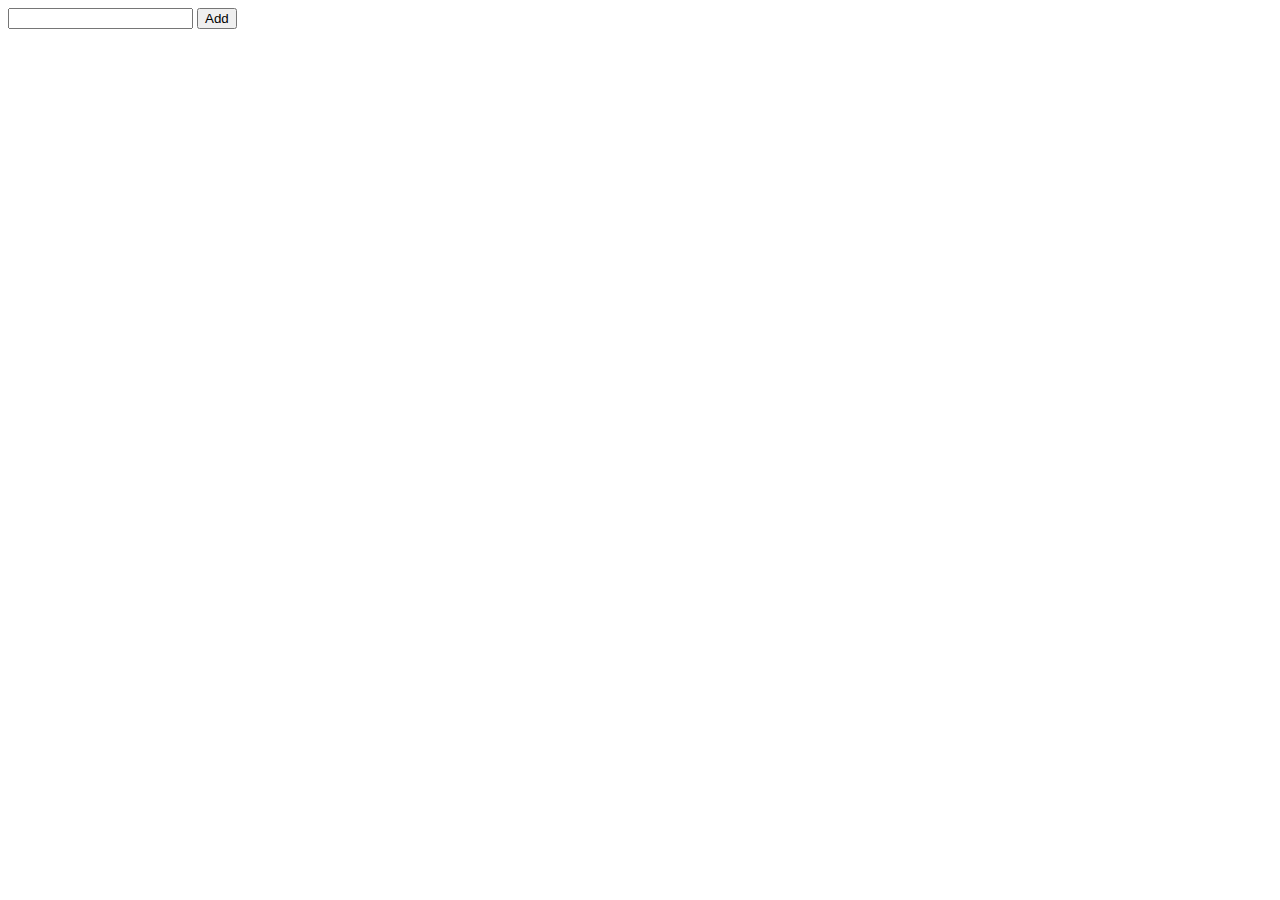
==== ToDoList/index.html @ 77ac90fe "commit" ====
<html lang="en">
<head>
    <meta charset="UTF-8">
    <meta name="viewport" content="width=device-width, initial-scale=1.0">
    <title>ToDoList</title>
    <link rel="stylesheet" href="styles.css">
</head>
<body>
    <div>
        <input type="text" name="" id="task">
        <button onclick="addTask()">Add</button>
    </div>
    <div>
        <ul id="tasks"></ul>
    </div>
    <script src="script.js"></script>
</body>
</html>
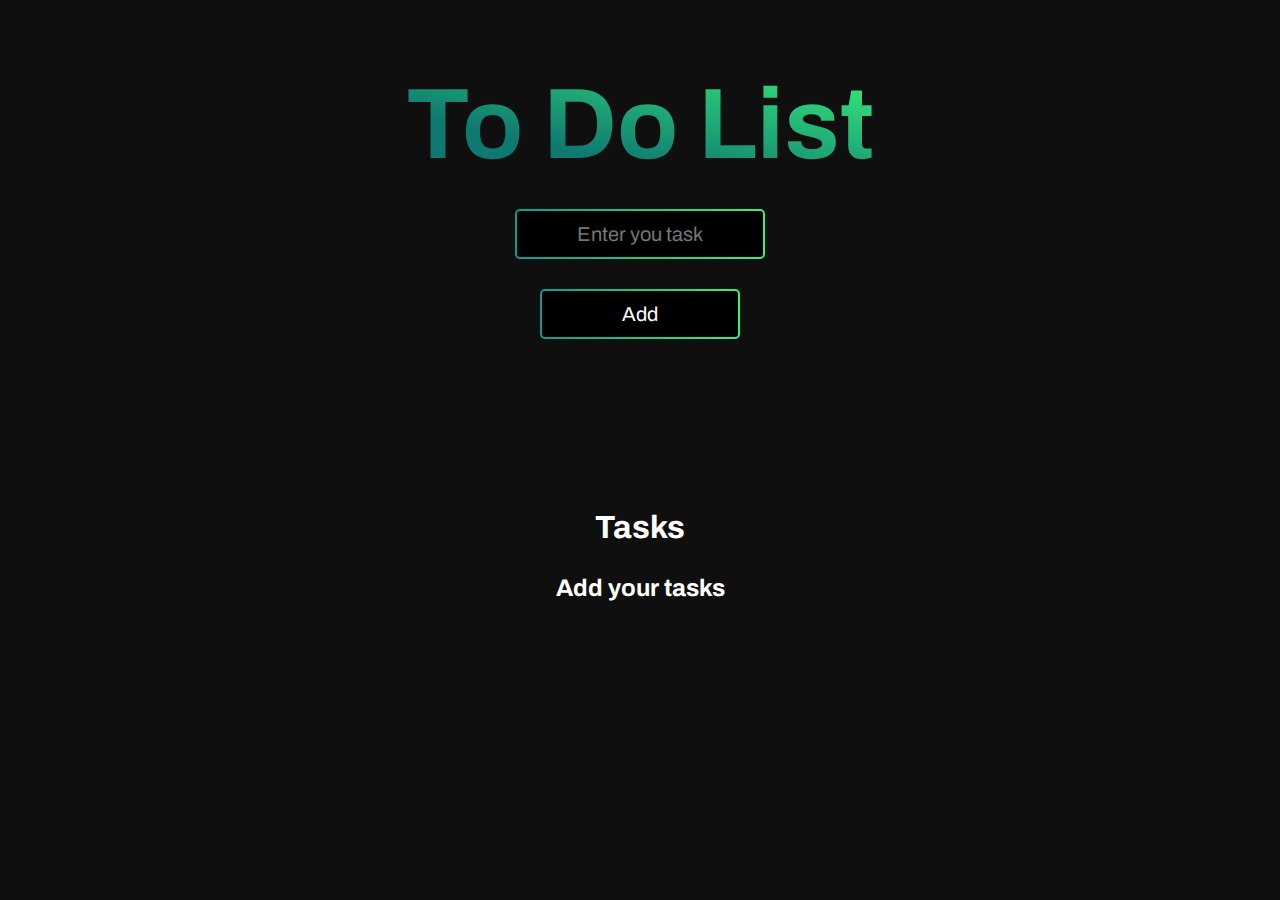
==== commit e3a9c5b1: "commit" ====
--- a/ToDoList/index.html
+++ b/ToDoList/index.html
@@ -3,15 +3,21 @@
     <meta charset="UTF-8">
     <meta name="viewport" content="width=device-width, initial-scale=1.0">
     <title>ToDoList</title>
+    <link rel="preconnect" href="https://fonts.googleapis.com">
+<link rel="preconnect" href="https://fonts.gstatic.com" crossorigin>
+<link href="https://fonts.googleapis.com/css2?family=Archivo:wght@300&display=swap" rel="stylesheet">
     <link rel="stylesheet" href="styles.css">
 </head>
 <body>
-    <div>
-        <input type="text" name="" id="task">
-        <button onclick="addTask()">Add</button>
+    <div class="header">
+        <h1>To Do List</h1>
+        <input type="text" name="text" id="input" placeholder="Enter you task">
+        <button id="add" onclick="addTask()">Add</button>
     </div>
-    <div>
-        <ul id="tasks"></ul>
+    <div class="container">
+        <h1>Tasks</h1>
+        <h2>Add your tasks</h2>
+        <ul></ul>
     </div>
     <script src="script.js"></script>
 </body>
--- a/ToDoList/styles.css
+++ b/ToDoList/styles.css
@@ -0,0 +1,150 @@
+* {
+  margin: 0;
+  padding: 0;
+  box-sizing: border-box;
+  font-family: "Archivo", sans-serif;
+}
+body {
+  background-color: #0f0f0f;
+  display: flex;
+  flex-direction:column;
+    align-items: center;
+  justify-content: center;
+  gap: 100px;
+}
+.header {
+  margin-top: 50px;
+  display: flex;
+  padding: 0%;
+  /* justify-content: center; */
+  align-items: center;
+  flex-direction: column;
+  padding: 20px;
+  width: 80%;
+  height: 40vh;
+}
+.header h1 {
+  font-size: 100px;
+  /* border-radius: 10px; */
+  background: linear-gradient(to top right, #0e7970 30%, #38ef7d 100%);
+  -webkit-background-clip: text;
+  -webkit-text-fill-color: transparent;
+}
+.header input {
+  margin-top: 30px;
+  width: 250px;
+  height: 50px;
+  color: #fff;
+  background: linear-gradient(black, black) padding-box,
+    linear-gradient(to right, #11998e, #38ef7d) border-box;
+  border-radius: 5px;
+  border: 2px solid transparent;
+  transition: 1s;
+    font-size: 20px;
+    padding: 10px;
+    text-align: center;
+  outline: none;
+}
+.header input:hover {
+  border: 2px solid #38ef7d;
+}
+.header #add{
+    margin-top: 30px;
+    width: 200px;
+    height: 50px;
+    color: #fff;
+
+    background: linear-gradient(black, black) padding-box,
+        linear-gradient(to right, #11998e, #38ef7d) border-box;
+    border-radius: 5px;
+    border: 2px solid transparent;
+        font-size: 20px;
+        padding: 10px;
+        text-align: center;
+        
+}
+
+.header #add:hover{
+    background: #38ef7d;
+    color: #0f0f0f;
+    font-weight: bold;
+}
+
+
+
+/* Container */
+.container{
+    color: white;
+    display: flex;
+    flex-direction: column;
+    width: 100vw;
+    /* padding: 50px; */
+    align-items: center;
+    justify-content: center;
+    gap: 20px;
+    margin-bottom: 100px;
+}
+
+.container h1{
+    color: #fff;
+}
+.container h2
+{
+    margin-top: 10px;
+}
+.container ul{
+    list-style: none;
+    display: flex;
+    /* padding: 20px; */
+    width: 80%;
+    justify-content: center;
+    flex-wrap: wrap;
+    gap: 40px;
+}
+.container li{
+    background: linear-gradient(black, black) padding-box,
+        linear-gradient(to right, #11998e, #38ef7d) border-box;
+    border-radius: 10px;
+    border: 2px solid transparent;
+    width: 180px;
+    height: 200px;
+    padding: 20px;
+    display: flex;
+    flex-direction: column;
+    align-items: center;
+    color: #fff;
+}
+.container li:hover{
+    border: 2px solid #38ef7d;
+}
+.container li h2{
+    font-size: 20px;
+    margin-top: 20px;
+}
+.container li p{
+    font-size: 15px;
+    margin-top: 10px;
+    margin-bottom: 50%;
+    text-align: center;
+}
+.container li button{
+    margin-top: 20px;
+    width: 100px;
+    height: 30px;
+    color: #fff;
+    background: linear-gradient(black, black) padding-box,
+        linear-gradient(to right, #11998e, #38ef7d) border-box;
+    border-radius: 5px;
+    border: 2px solid transparent;
+        font-size: 15px;
+        padding: 10px;
+        text-align: center; 
+        display: flex;
+        align-items: center;
+        justify-content:center;   
+}
+.container li button:hover{
+    background: #38ef7d;
+    color: #0f0f0f;
+    font-weight: bold;
+}